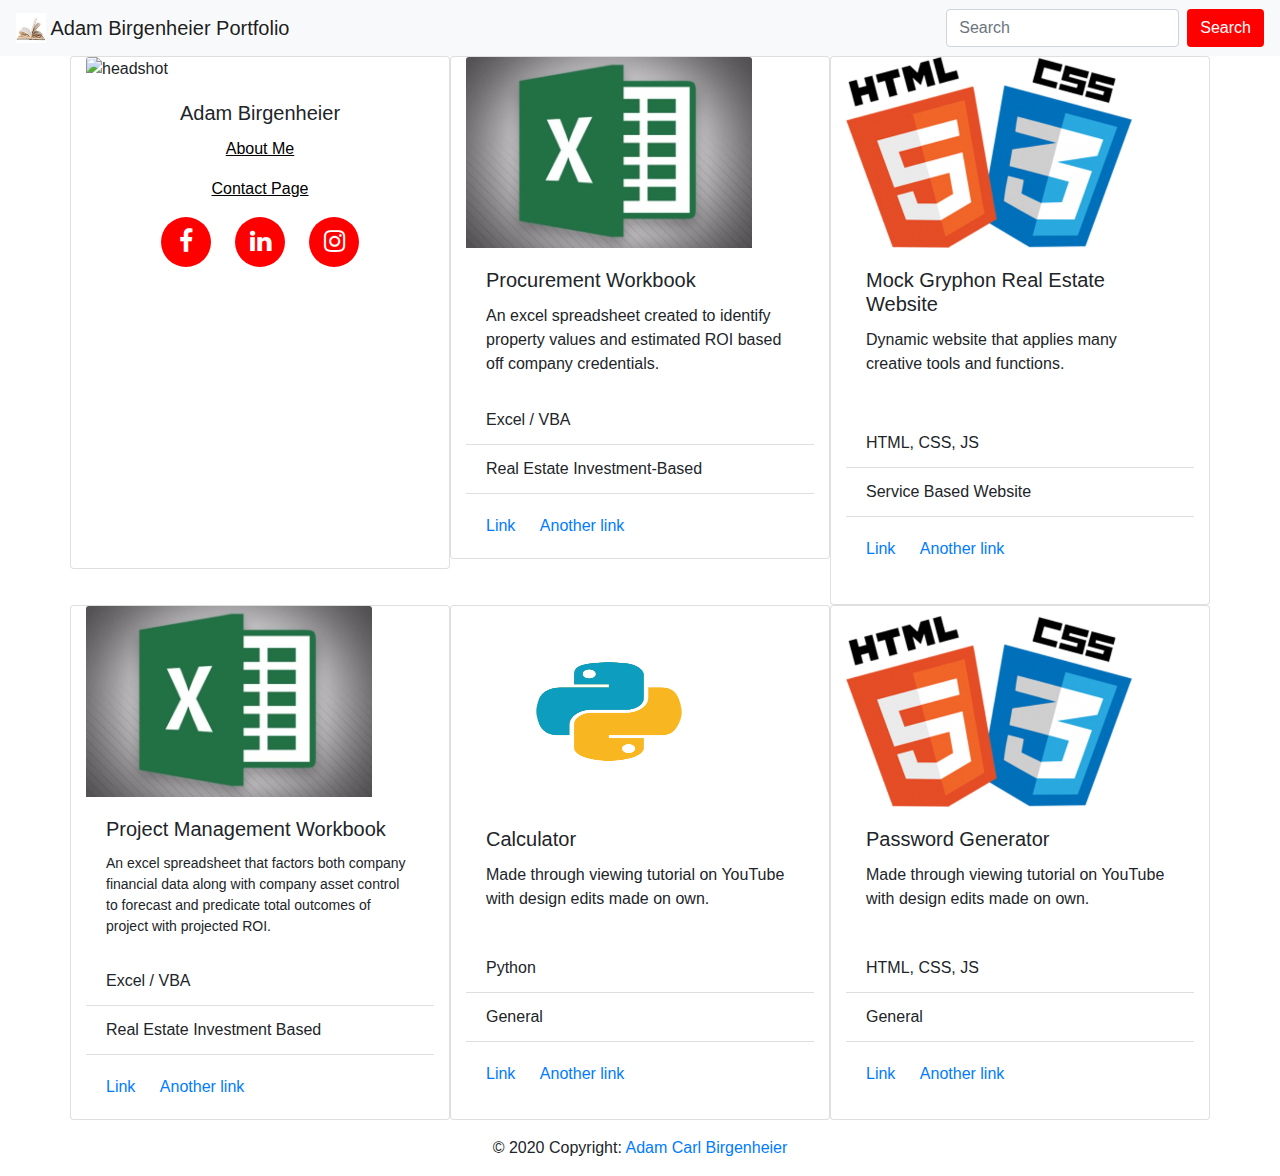
==== index.html @ f9048019 "added" ====
<!DOCTYPE html>
<html lang="en">
<head>
    <link rel="stylesheet" type="text/css" href="./Assets/reset.css"> 
    <link rel="stylesheet" href="https://stackpath.bootstrapcdn.com/bootstrap/4.4.1/css/bootstrap.min.css" integrity="sha384-Vkoo8x4CGsO3+Hhxv8T/Q5PaXtkKtu6ug5TOeNV6gBiFeWPGFN9MuhOf23Q9Ifjh" crossorigin="anonymous">
    <link rel="stylesheet" href="https://cdnjs.cloudflare.com/ajax/libs/font-awesome/4.7.0/css/font-awesome.min.css">
    <link rel="stylesheet" type="text/css" href="./Assets/style.css">
    <link rel="shortcut icon" tpye="png" href="Images/LetterA.jpg">
    <meta charset="UTF-8">
    <meta name="viewport" content="width=device-width, initial-scale=1.0">
    <title>Adam Birgenheier Portfolio</title>
</head>
<body>
    <!-- Nav Bar -->
    <nav class="navbar navbar-light bg-light">
        <a class="navbar-brand" href="#">
        <img src="Images/BookIcon.jpg" width="30" height="30" class="d-inline-block align-top" alt="">
       Adam Birgenheier Portfolio
        </a>
        <!-- Search Bar -->
        <form class="form-inline my-2 my-lg-0">
            <input class="form-control mr-sm-2" type="search" placeholder="Search" aria-label="Search">
            <button class="btn my-2 my-sm-0" type="submit">Search</button>
        </form>
    </nav>


    <!-- Card and Jumbo Tron -->
    
    <div class="container">
      <div class="row">
        <div class="card col-sm-4 col-lg-4 class-center" style="width: 18rem; margin-bottom: 36px;">
            <img src="images/headshot.jpg" class="card-img-top" alt="headshot">
            <div class="card-body">
                <h5 class="card-title" style="text-align:center">Adam Birgenheier</h5>
                <p class="card-text" style="text-align:center"><a href="Assets/prework-about-me/index.html" style="color:black"><u>About Me</u></a></p>
                <p class="card-text" style="text-align:center"><a href="Assets/prework-about-me/index.html" style="color:black"><u>Contact Page</u></a></p>
                <div class="footer-social-icons">
                    <ul>
                        <li><a href="https://www.facebook.com/adam.birgenheier" target="blank"><i class="fa fa-facebook"></i></a></li>
                        <li><a href="https://www.linkedin.com/in/abirgenheier/" target="blank"><i class="fa fa-linkedin"></i></a></li>
                        <li><a href="https://www.instagram.com/adambear17/" target="blank"><i class="fa fa-instagram"></i></a></li>
                    </ul>
                </div>
            </div>
        </div>
        <div class="card col-sm-4 col-lg-4 class-center" style="margin-bottom: 4%;">
            <img class="card-img-top" src="Images/BackgroundExcel.jpg" alt="Card image cap" style="height:191px; width:286px">
            <div class="card-body">
              <h5 class="card-title">Procurement Workbook</h5>
              <p class="card-text">An excel spreadsheet created to identify property values and estimated ROI based off company credentials.</p>
            </div>
            <ul class="list-group list-group-flush">
              <li class="list-group-item">Excel / VBA</li>
              <li class="list-group-item">Real Estate Investment-Based</li>
            </ul>
            <div class="card-body">
              <a href="#" class="card-link" onclick="passWordIPS()">Link</a>
              <!-- <input type="button" class="card-link" value="Enter Protected Area" onClick="passWord()"> -->
              <a href="#" class="card-link">Another link</a>
            </div>
        </div>
        <div class="card col-sm-4 col-lg-4 class-center">
            <img class="card-img-top" src="Images/BackgroundHTMLCSS.jpg" alt="Card image cap" style="height:191px; width:286px;">
            <div class="card-body">
              <h5 class="card-title">Mock Gryphon Real Estate Website</h5>
              <p class="card-text">Dynamic website that applies many creative tools and functions.</p>
            </div>
            <ul class="list-group list-group-flush">
              <li class="list-group-item">HTML, CSS, JS</li>
              <li class="list-group-item">Service Based Website</li>
            </ul>
            <div class="card-body">
              <a href="#" class="card-link" onclick="passWordGW()">Link</a>
              <a href="#" class="card-link">Another link</a>
            </div>
        </div>
      </div>
      <div class="row">
        <div class="card col-sm-4 col-lg-4 class-center">
            <img class="card-img-top" src="Images/BackgroundExcel.jpg" alt="Card image cap" style="height:191px; width:286px">
            <div class="card-body">
              <h5 class="card-title">Project Management Workbook</h5>
              <p class="card-text" style="font-size: 14px">An excel spreadsheet that factors both company financial data along with company asset control to forecast and predicate total outcomes of project with projected ROI.</p>
            </div>
            <ul class="list-group list-group-flush">
              <li class="list-group-item">Excel / VBA</li>
              <li class="list-group-item">Real Estate Investment Based</li>
            </ul>
            <div class="card-body">
              <a href="#" class="card-link" onclick="passWordPM()">Link</a>
              <a href="#" class="card-link">Another link</a>
            </div>
        </div>
        <div class="card col-sm-4 col-lg-4 class-center">
            <img class="card-img-top" src="Images/BackgroundPython.png" alt="Card image cap" style="height:191px; width:286px; margin-top:10px">
            <div class="card-body">
              <h5 class="card-title">Calculator</h5>
              <p class="card-text">Made through viewing tutorial on YouTube with design edits made on own.</p>
            </div>
            <ul class="list-group list-group-flush">
              <li class="list-group-item">Python</li>
              <li class="list-group-item">General</li>
            </ul>
            <div class="card-body">
              <a href="#" class="card-link" onclick="passWordCalc()">Link</a>
              <a href="#" class="card-link">Another link</a>
            </div>
        </div>
        <div class="card col-sm-4 col-lg-4 class-center">
          <img class="card-img-top" src="Images/BackgroundHTMLCSS.jpg" alt="Card image cap" style="height:191px; width:286px; margin-top:10px">
            <div class="card-body">
              <h5 class="card-title">Password Generator</h5>
              <p class="card-text">Made through viewing tutorial on YouTube with design edits made on own.</p>
            </div>
            <ul class="list-group list-group-flush">
              <li class="list-group-item">HTML, CSS, JS</li>
              <li class="list-group-item">General</li>
            </ul>
            <div class="card-body">
              <a href="#" class="card-link" onclick="passWordPassGen()">Link</a>
              <a href="#" class="card-link">Another link</a>
            </div>    
        </div>
      </div>
      <div class="row">
        
      </div>
    </div>
      

    <!-- Footer -->
<footer class="page-footer font-small blue">

  <!-- Copyright -->
  <div class="footer-copyright text-center py-3">© 2020 Copyright:
    <a href="mailto:adamcarlbirgenheier@gmail.com?Subject=Inquiry":> Adam Carl Birgenheier</a>
  </div>
  <!-- Copyright -->

</footer>
<!-- Footer -->


<script src="./Assets/logic.js"></script>
<script src="./Assets/passwords.js"></script>
</body>
</html>
---- Assets/style.css ----
/* Social Media */

.fa:hover {
    opacity: 75%;
}

.fa:action {
    opacity: 50%;
}

.footer-social-icons{
    width: 100%;
    height: auto;
    margin: auto;
}

.footer-social-icons ul{
    text-align: center;
    padding: 0px;
    margin: 0px;
}

.footer-social-icons ul li{
    display: inline-block;
    width: 50px;
    height: 50px;
    margin: 0px 10px;
    border-radius: 100%;
    background: red;
}

.footer-social-icons ul li a{
    color: white;
    font-size: 25px;
    display: block;
}

.footer-social-icons ul li a i{
    line-height: 50px;
}

.btn {
    background-color: red;
    color: white;   
}

.btn-primary {background-color: red;

}
.btn-lg {
    background-color: red;
}

.btn:hover {
    background-color: red;
    color: white;
}

.btn-primary:hover {background-color: red;

}
.btn-lg:hover {
    background-color: red;
}

.btn:active {
    background-color: red;
    color: white;
}

.btn-primary:active {background-color: red;

}
.btn-lg:active {
    background-color: red;
}
@media screen and (max-width:600px) {


.card-img-top img{
    width: 300px;
    height: 300px;
}
.card-img-top:hover {
    opacity: 75%;
}

.class-center {
    text-align: center;
    width: 100%;
}


}
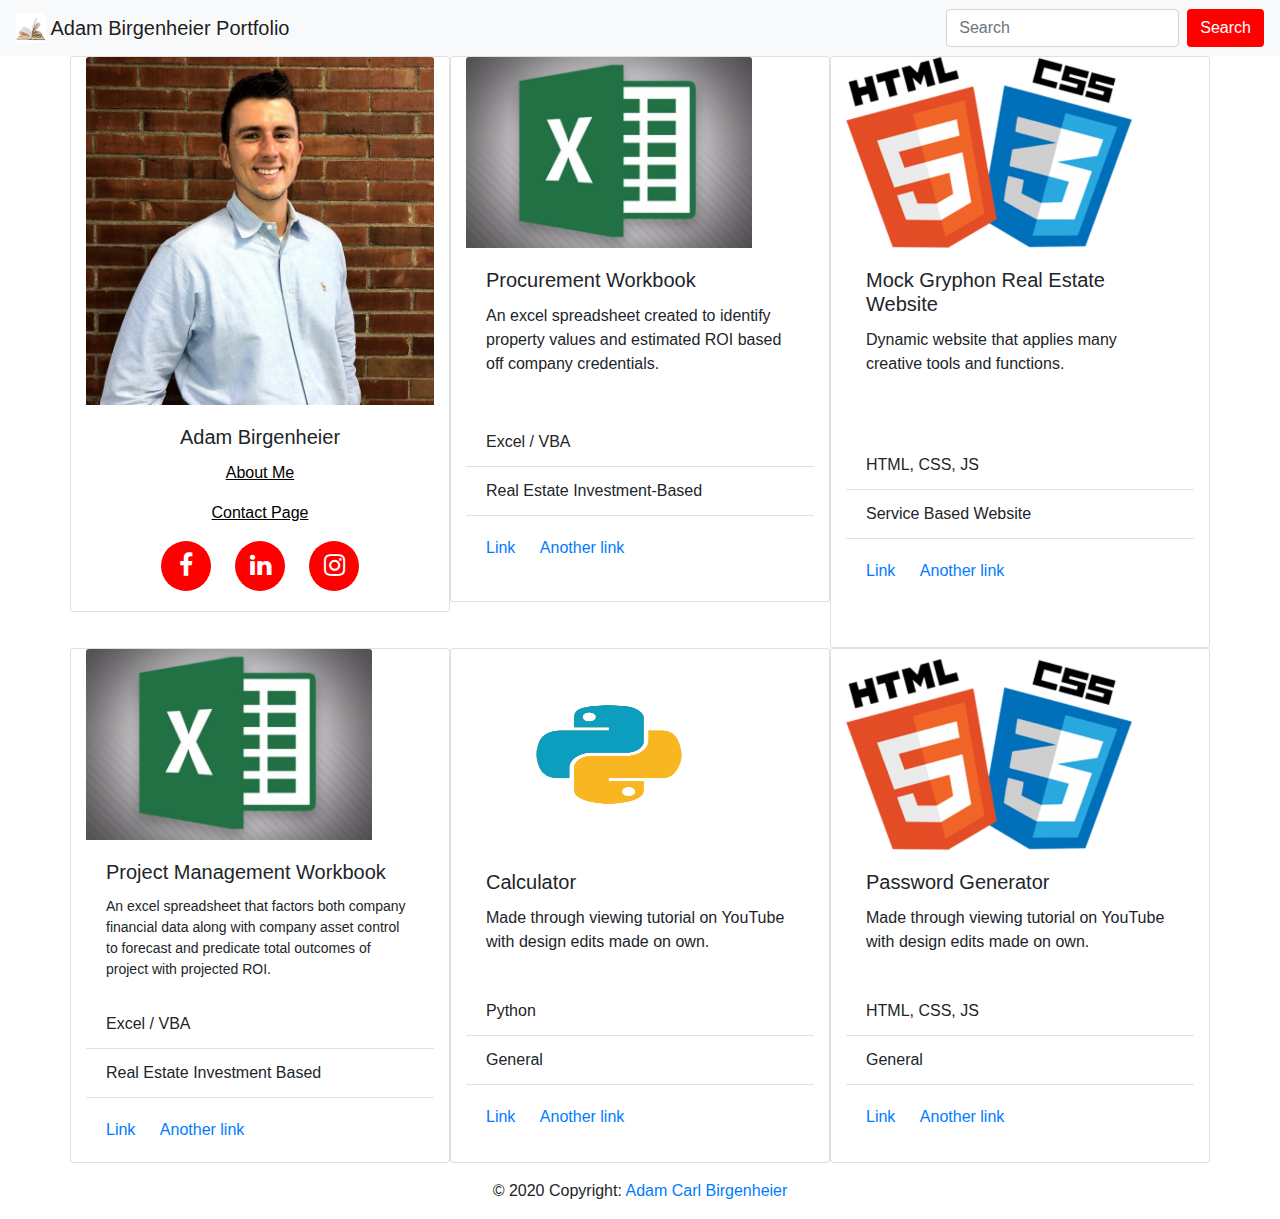
==== commit ffc99e18: "add" ====
--- a/index.html
+++ b/index.html
@@ -30,11 +30,11 @@
     <div class="container">
       <div class="row">
         <div class="card col-sm-4 col-lg-4 class-center" style="width: 18rem; margin-bottom: 36px;">
-            <img src="images/headshot.jpg" class="card-img-top" alt="headshot">
+            <img src="Images/headshot.jpg" class="card-img-top" alt="headshot">
             <div class="card-body">
                 <h5 class="card-title" style="text-align:center">Adam Birgenheier</h5>
                 <p class="card-text" style="text-align:center"><a href="Assets/prework-about-me/index.html" style="color:black"><u>About Me</u></a></p>
-                <p class="card-text" style="text-align:center"><a href="Assets/prework-about-me/index.html" style="color:black"><u>Contact Page</u></a></p>
+                <p class="card-text" style="text-align:center"><a href="Assets/contact.html" style="color:black"><u>Contact Page</u></a></p>
                 <div class="footer-social-icons">
                     <ul>
                         <li><a href="https://www.facebook.com/adam.birgenheier" target="blank"><i class="fa fa-facebook"></i></a></li>
